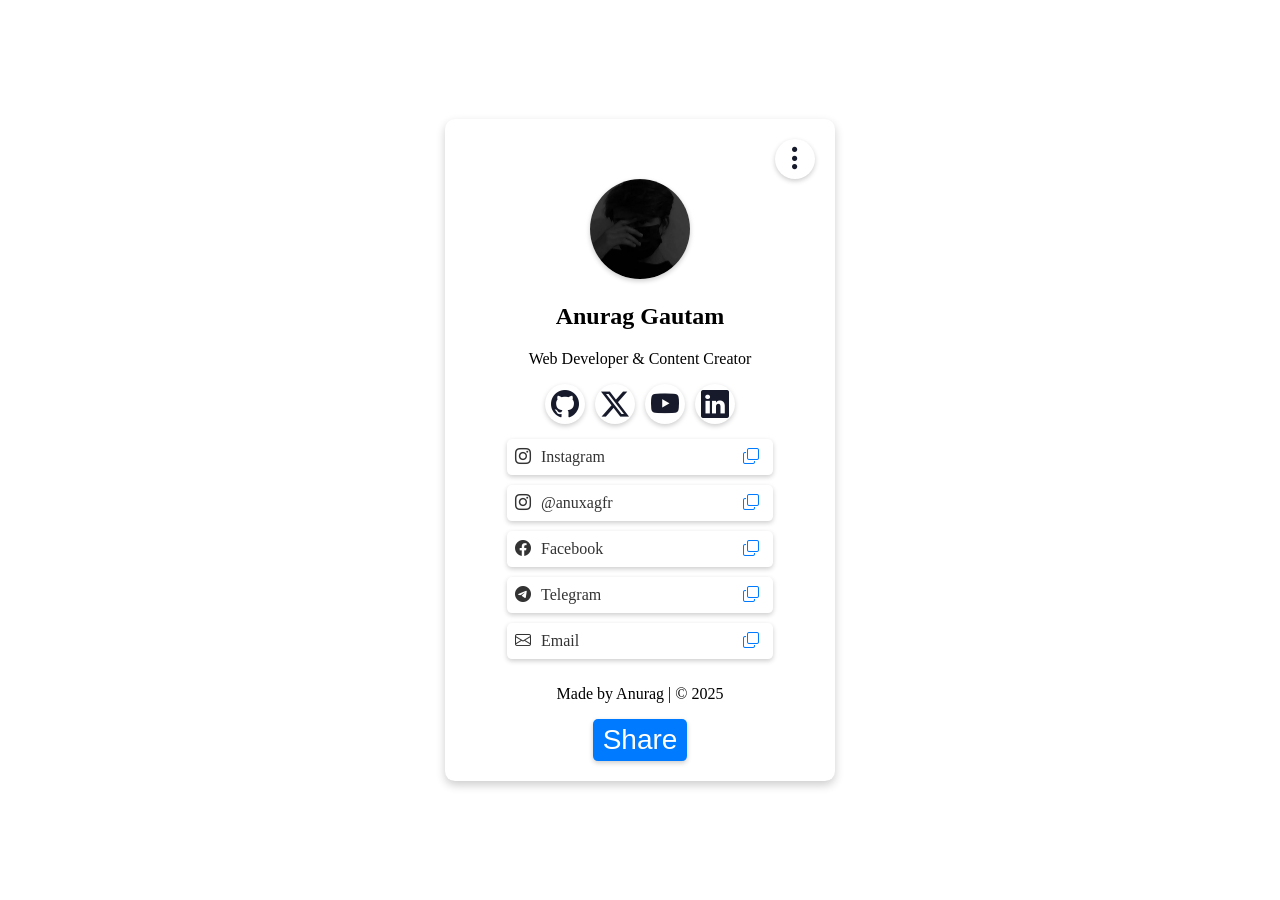
==== index.html @ 5f19647d "Update index.html" ====
<!DOCTYPE html>
<html lang="en">
<head>
    <meta charset="UTF-8">
    <meta name="viewport" content="width=device-width, initial-scale=1.0">
    <title>Social Media Share with Slider, Names & QR Code</title>
     <!-- Bootstrap Icons -->
    <link rel="stylesheet" href="https://cdn.jsdelivr.net/npm/bootstrap-icons@1.11.3/font/bootstrap-icons.min.css">
   
       
    <!-- Swiper.js CSS -->
    <link rel="stylesheet" href="https://cdn.jsdelivr.net/npm/swiper@11/swiper-bundle.min.css"/>

    <script src="https://cdnjs.cloudflare.com/ajax/libs/qrcodejs/1.0.0/qrcode.min.js"></script>
    <link rel="stylesheet" href="styles.css">
</head>
<body>     
    
     
    <div class="profile-card">
        
      <div class="share-btn-box">
          <button onclick="openSharePopup()" class="share-btn share-all">
        <i class="bi bi-three-dots-vertical"></i>
        </button>
   
      </div>
        <img src="image.jpeg" alt="Profile Image" class="profile-img">
        <h2>Anurag Gautam</h2>
        <p>Web Developer & Content Creator</p>
        
        
        <div class="share-container">
         <a href="https://github.com/anuxagfr" target="_blank" class="">
                        <i class="bi bi-github share-btn "></i>
                    </a>
                       <a href="https://x.com/anuxagfr" target="_blank"><i class="bi bi-twitter-x  share-btn"></i>
       
         <a href="https://youtube.com/@venomxeditz" target="_blank"><i class="bi bi-youtube share-btn"></i></a>
    
         <a href="https://www.linkedin.com/in/anragxgautam" target="_blank"><i class="bi bi-linkedin share-btn"></i></a>
            
      </div>
        
        <div class="social-icons">
            <div class="social-item">
                <a href="https://instagram.com/web_code.x" target="_blank"><i class="bi bi-instagram"></i> Instagram</a>
                <button onclick="copyLink('https://instagram.com/web_code.x')">   <i class="bi bi-copy"></i></button>
            </div>
                   <div class="social-item">
                 
                 <a href="https://instagram.com/anuxagfr" target="_blank"><i class="bi bi-instagram"></i> @anuxagfr</a>

                  <button onclick="copyLink('https://instagram.com/anuxagfr')">   <i class="bi bi-copy"></i></button>
                
            </div>
      <div class="social-item">
                <a href="https://facebook.com" target="_blank"><i class="bi bi-facebook"></i> Facebook</a>
                <button onclick="copyLink('https://facebook.com')">   <i class="bi bi-copy"></i></button>
            </div>
            <div class="social-item">
                <a href="https://t.me/web_codex" target="_blank"><i class="bi bi-telegram"></i> Telegram</a>
                
                
                
                <button onclick="copyLink('https://t.me/web_codex')">   <i class="bi bi-copy"></i></button>
                
            </div>
               <div class="social-item">
                 
              <a href="mailto:editzofficial94@gmail.com"><i class="bi bi-envelope"></i> Email</a>
    
                  <button onclick="copyLink('https://telegram.me')">   <i class="bi bi-copy"></i></button>
                
            </div>
        </div>

      
        
    <!-- Share Popup -->
  
  
        
    <div id="sharePopup" class="popup">
        
        <div class="popup-content">
               <span class="close" onclick="closeSharePopup()"><i class="bi bi-x-circle"></i></span>
  <h3 id="sharePopup-h3">Share This Page</h3>
  
            <!-- 
               <span class="close" onclick="closeSharePopup()"><i class="bi bi-x-circle"></i></span>
   
           <h3>Share This Page</h3>
   
     -->          
 <div id="qr-container"class="container5">
  
            <h3>Scan QR Code</h3>
                 <div id="qrcode"></div>
            <br>
     <small>https://anuxagfr.github.io/Anurag-Gautam</small>
               
   </div>
      
      
 <div class="container3">
          
 <div class="seiper-container2">
         <div class="swiper-wrapper">
            <div class="swiper-slide">
           
                <div class="share-btn share-all" onclick="universalShare()"><i class="bi bi-share-fill"></i> 
    </div>
                <span class="social-name">share</span>
                
                </div></div>
          

            </div>
    
    <!-- Swiper Slider -->
    <div class="swiper-container">
        <div class="swiper-wrapper">
            <div class="swiper-slide">
                
            
                <div class="share-btn copy-link" onclick="copyLink()"><i class="bi bi-link-45deg"></i></div>
                <span class="social-name">Copy Link</span>
            </div>
                 <div class="swiper-slide">
                <div class="share-btn qr-code" onclick="generateQRCode()"><i class="bi bi-qr-code"></i></div>
                <span class="social-name">QR Code</span>
            </div>
       
           
            <div class="swiper-slide">
                <div class="share-btn x" onclick="shareOnX()">
                <i class="bi bi-twitter-x"></i>
                </div>
                <span class="social-name">Twitter</span>
            </div>
            <div class="swiper-slide">
                <div class="share-btn facebook" onclick="shareOnFacebook()">
                <i class="bi bi-facebook"></i>
                </div>
                <span class="social-name">Facebook</span>
            </div>
            <div class="swiper-slide">
                <div class="share-btn whatsapp" onclick="shareOnWhatsApp()">
                    <img class="icon" src="https://upload.wikimedia.org/wikipedia/commons/6/6b/WhatsApp.svg" alt="WhatsApp">
                </div>
                <span class="social-name">WhatsApp</span>
            </div>
             <div class="swiper-slide">
                <div class="share-btn telegram" onclick="shareOnTelegram()">
                    <img class="icon" src="https://upload.wikimedia.org/wikipedia/commons/8/82/Telegram_logo.svg" alt="Telegram">
                </div>
                <span class="social-name">Telegram</span>
            </div>
            <div class="swiper-slide">
                <div class="share-btn instagram" onclick="shareOnInstagram()">
                    <img class="icon" src="https://upload.wikimedia.org/wikipedia/commons/a/a5/Instagram_icon.png" alt="Instagram">
                </div>
                <span class="social-name">Instagram</span>
            </div>
        </div>
    </div>
</div>    
 </div>
    </div>
    <footer>
            <p>Made by Anurag | © 2025</p>
        </footer>
            <button class="share-btn1" onclick="shareLink()">Share</button>
   
    
  
    <!-- Swiper.js Script -->
     <script src="https://cdn.jsdelivr.net/npm/swiper@11/swiper-bundle.min.js"></script>

   
    <script>
        // Initialize Swiper Slider
        var swiper = new Swiper('.swiper-container', {
            slidesPerView:4,
            spaceBetween:10,
            //loop: true,
            autoplay: {
                delay: 2000,
                disableOnInteraction: false
            }
        });

        const currentURL = window.location.href;

        function copyLink() {
            navigator.clipboard.writeText(currentURL).then(() => {
                alert("Link copied to clipboard! You can paste it in your Instagram story or bio.");
            });
        }
        
// Open Share Popup
function openSharePopup() {
    document.getElementById("sharePopup").style.display = "flex";
}

// Close Share Popup
function closeSharePopup() {
    document.getElementById("sharePopup").style.display = "none";
}

        function shareOnX() {
            window.open(`https://twitter.com/intent/tweet?url=${encodeURIComponent(currentURL)}`, "_blank");
        }

        function shareOnFacebook() {
            window.open(`https://www.facebook.com/sharer/sharer.php?u=${encodeURIComponent(currentURL)}`, "_blank");
        }

        function shareOnWhatsApp() {
            window.open(`https://api.whatsapp.com/send?text=${encodeURIComponent(currentURL)}`, "_blank");
        }

        function shareOnLinkedIn() {
            window.open(`https://www.linkedin.com/sharing/share-offsite/?url=${encodeURIComponent(currentURL)}`, "_blank");
        }

        function shareOnTelegram() {
            window.open(`https://t.me/share/url?url=${encodeURIComponent(currentURL)}`, "_blank");
        }

        function shareOnReddit() {
            window.open(`https://www.reddit.com/submit?url=${encodeURIComponent(currentURL)}`, "_blank");
        }

        function shareByEmail() {
            window.location.href = `mailto:?subject=Check this out!&body=${encodeURIComponent(currentURL)}`;
        }

        function shareOnInstagram() {
            copyLink();  
            window.open(`https://www.instagram.com/`, "_blank");
        }

function generateQRCode() {
    let qrContainer = document.getElementById("qr-container");
    let qrCodeDiv = document.getElementById("qrcode");

    qrContainer.style.display = "block"; // Show the QR section
    qrCodeDiv.innerHTML = ""; // Clear old QR Code before generating a new one

    new QRCode(qrCodeDiv, {
        text: "https://anuxagfr.github.io/Anurag-Gautam", // Your correct URL
        width: 150,
        height: 150,
        colorDark: "#000000", // Black foreground
        colorLight: "#ffffff", // White background
        correctLevel: QRCode.CorrectLevel.H // High error correction
    });
}        function universalShare() {
            if (navigator.share) {
                navigator.share({
                    title: document.title,
                    text: "Check this out!",
                    url: currentURL
                }).catch((error) => console.log("Error sharing:", error));
            } else {
                alert("Sharing not supported on this device. Try copying the link instead.");
            }
        }
        
        
        
        
               function shareLink() {
    if (navigator.share) {
        navigator.share({
            title: "Check out Anurag's Links",
            text: "Here are my social media and project links!",
            url: window.location.href
        }).then(() => {
            console.log("Thanks for sharing!");
        }).catch(console.error);
    } else {
    openSharePopup()
        alert("Your browser does not support sharing.");
    }
}

    </script>

</body>
</html>
---- styles.css ----
/* Light Mode */
:root {
    --bg-color: #f4f4f4;
    --text-color: #333;
    --card-bg: white;
    --btn-bg: #007bff;
    --btn-text: white;
    --shadow-color: rgba(0, 0, 0, 0.2);
}

/* Dark Mode */
.dark-mode {
    --bg-color: #1e1e1e;
    --text-color: #fff;
    --card-bg: #2a2a2a;
    --btn-bg: #00aaff;
    --btn-text: #000;
    --shadow-color: rgba(255, 255, 255, 0.2);
}

/* General Styles 
body {
    font-family: Arial, sans-serif;
    background-color: var(--bg-color);
    color: var(--text-color);
    display: flex;
    flex-direction: column;
    align-items: center;
    justify-content: center;
    height: 100vh;
    margin: 0;
    transition: background 0.3s ease-in-out, color 0.3s ease-in-out;
}
*/
/* Theme Toggle Button */
#theme-toggle {
    position: absolute;
    top: 15px;
    right: 15px;
    padding: 8px 15px;
    border: none;
    cursor: pointer;
    font-size: 16px;
    border-radius: 5px;
    background: var(--btn-bg);
    color: var(--btn-text);
    transition: background 0.3s ease-in-out, transform 0.3s ease-in-out;
}


#theme-toggle:hover {
    transform: scale(1.1);
}

/* Profile Card */
.profile-card {
    background: var(--card-bg);
    padding: 20px;    
    text-align: center;
    border-radius: 10px;
    box-shadow: 0 4px 10px var(--shadow-color);
    width: 350px;
    transition: background 0.3s ease-in-out, box-shadow 0.3s ease-in-out;
    position: fixed;
    top: 50%;
    left: 50%;
    transform: translate(-50%, -50%);
        
}

.profile-img {
    width: 100px;
    height: 100px;
    border-radius: 50%;
    object-fit: cover;
    transition: transform 0.3s ease-in-out;
    box-shadow: 0 2px 5px var(--shadow-color);
}

.profile-img:hover {
    transform: scale(1.1);
}

/* Social Icons */
.social-icons {
    margin: 15px 0;
    display: flex;
    flex-direction: column;
    align-items: center;
}

.social-item {
    display: flex;
    align-items: center;
    justify-content: space-between;
    width: 250px;
    padding: 8px;
    background: var(--card-bg);
    border-radius: 5px;
    margin-bottom: 10px;
    box-shadow: 0 2px 5px var(--shadow-color);
    transition: transform 0.3s ease-in-out, background 0.3s ease-in-out, box-shadow 0.3s ease-in-out;
}

.social-item:hover {
    background:#7073e0;
    transform: scale(1.05);
    box-shadow: 0 4px 10px var(--shadow-color);
}

.social-item a {
    display: flex;
    align-items: center;
    gap: 10px;
    font-size: 16px;
    text-decoration: none;
    color: var(--text-color);
}

a {
    
    text-decoration: none;
}

.social-item button {
    border: none;
    background: none;
    font-size: 16px;
    cursor: pointer;
    color: var(--btn-bg);
    transition: color 0.3s ease-in-out, transform 0.3s ease-in-out;
}

.social-item button:hover {
    color: #ff4081;
    transform: scale(1.1);
}


.share-btn:hover {
      background:#7073e0;
    color:#ffffff;
    transform: scale(1.1);
}

 .share-container {
            display: flex;
            justify-content: center;
            gap: 10px;
        }
        
        /* Share Button */
.share-btn {
   
    color:#161a2b;
    border: none;
    font-size: 28px;
    cursor: pointer;
    transition: background 0.3s ease-in-out, transform 0.3s ease-in-out;
    box-shadow: 0 2px 5px var(--shadow-color);
    width: 40px;
    height: 40px;
    border-radius: 50%;            
    display: flex;
    justify-content: center;
    align-items: center;
        
}
       .share-btn1 {
    background: var(--btn-bg);
    color: var(--btn-text);
    border: none;
    padding: 5px 10px;
    font-size: 28px;
    cursor: pointer;
    border-radius: 5px;
    transition: background 0.3s ease-in-out, transform 0.3s ease-in-out;
    box-shadow: 0 2px 5px var(--shadow-color);
}
        
        /* share box1*/
        
        .seiper-container2 {
            width: 100px;
            background: var(--card-bg);
            overflow: hidden;
            border-radius: 10px 0px 0px 10px ;
            
        }
        
        /* share box2*/
        
        .swiper-container {
            width:100%;
            background: var(--card-bg);            
            overflow: hidden;
            border-radius: 0px 10px 10px 0px ;
        
        }
        
        
        .container3 {
            width: 100%;
            height: 80px;
            max-width: 350px;
            display: flex;  
            background: var(--card-bg);
            overflow: hidden;
            border-radius: 10px 10px 10px 10px ;
           
        }
        
        /* Scan QR Code box */
        .container5 {
         width:auto;
         margin:0px auto;
         display: flex;  
         background: var(--card-bg);
         overflow: hidden;
         border-radius: 10px 10px 10px 10px ;
           
        }
        
        .swiper-wrapper {
            display: flex;
        }
        .swiper-slide {
            display: flex;  
            margin-top: 5px;
            flex-direction: column;
            align-items: center;
            text-align: center;
        }
        .share-btn {
            width: 40px;
            height: 40px;
            border-radius: 50%;
            display: flex;
            justify-content: center;
            align-items: center;
            cursor: pointer;
            float: right;
            transition: transform 0.2s;}
     
     
 .share-btn:hover {transform: scale(1.1);}
      .copy-link{ background: #ffffff; }
      .x        { background: #ffffff; }
      .share-all{ background: #ffffff; }
      .facebook { background: #1877F2; }
      .whatsapp { background: #25D366; }
      .linkedin { background: #0077B5; }
      .telegram { background: #0088CC; }
      .reddit   { background: #FF4500; }
      .email    { background: #D44638; }
      .instagram{ background: #E1306C; }
      .qr-code  { background: #ffffff; }
      
      .icon {
            width: 25px;
            height: 25px;
        }
        .social-name {
            font-size: 12px;
            margin: 5px 2px ;
            font-weight: bold;
        }
        
        h3{
            
            margin: 5px;
        }
        .container4 h2{
          margin: 5px;
        }
        
        
        /* qr code  */
        
        #qr-container {
            display: none;
        }
        
#qrcode {
        display: inline-block;
        padding:5px;
        background: white; 
        border: 2px solid black; 
        border-radius: 10px;
        box-shadow: 0 4px 10px var(--shadow-color);
           
    }
     <!--        .close {
            //float: right;
            font-size: 25px;
            cursor: pointer;
        }


#qr-container {
    display: none;
    text-align: center;
    padding: 15px;
    animation: fadeIn 0.5s ease-in-out;
}

@keyframes fadeIn {
    from { opacity: 0; transform: translateY(-10px); }
    to { opacity: 1; transform: translateY(0); }
}

#qr-download {
    display: none;
    margin-top: 10px;
    padding: 8px 12px;
    background-color: #007bff;
    color: white;
    border: none;
    border-radius: 5px;
    cursor: pointer;
}

#qr-download:hover {
    background-color: #0056b3;
}
        
      -->   
        /* Share Popup */
        #sharePopup {
        display: none;
        position: fixed;
        top: 50%;
        left: 50%;
        transform: translate(-50%, -50%);
        background: var(--card-bg);
        border-radius: 10px;
        box-shadow: 0 4px 10px var(--shadow-color);
        width:auto;
        text-align: center;
        }
        
        
        .close {
            float: right;
            font-size: 25px;
            cursor: pointer;
            margin: 0 5px;
            padding-top: 2px;
        }
   
sharePopup-h3p-h3{
       
       padding-left: 30px;
   }
   
   .share-btn-box{

        width: 100%;
        height: 40px;
           
   }
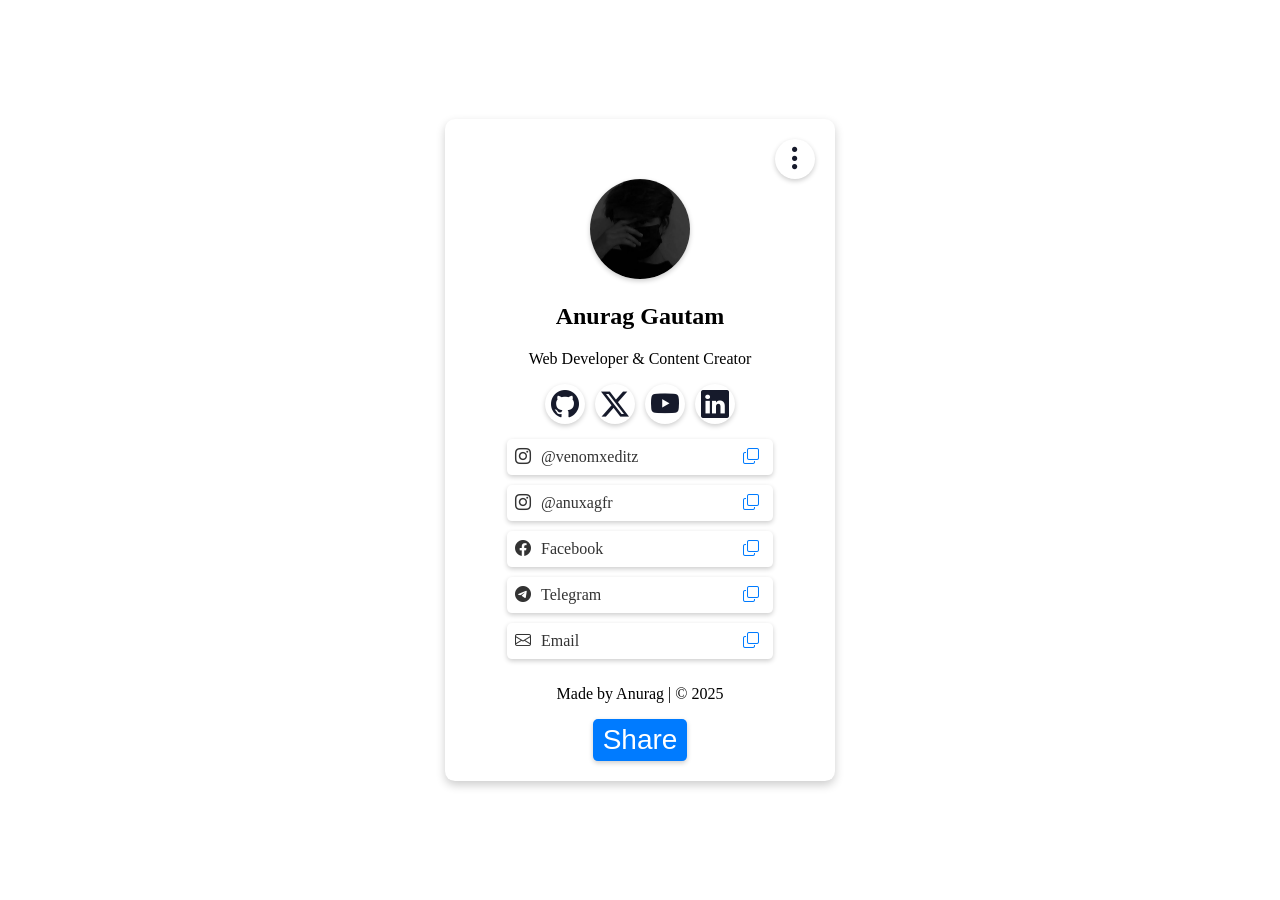
==== commit 317f8afa: "Update index.html" ====
--- a/index.html
+++ b/index.html
@@ -3,8 +3,21 @@
 <html lang="en">
 <head>
     <meta charset="UTF-8">
+     <meta name="theme-color" content="#af6aff">
+    <meta name="description" content="Connect with Anurag Gautam, a Web Developer & Content Creator. Follow on social media and explore projects.">
+<meta name="keywords" content="Anurag Gautam, web developer, content creator, GitHub, YouTube, LinkedIn, Instagram, social media links">
+<meta name="author" content="Anurag Gautam">
+<meta property="og:title" content="Anurag Gautam - Web Developer & Content Creator">
+<meta property="og:description" content="Follow Anurag Gautam on social media and explore his web development projects.">
+<meta property="og:image" content="image.jpeg">
+<meta property="og:url" content="https://anuxagfr.github.io/Anurag-Gautam">
+<meta name="twitter:card" content="summary_large_image">
+<meta name="twitter:title" content="Anurag Gautam - Web Developer & Content Creator">
+<meta name="twitter:description" content="Connect with Anurag Gautam on social media and explore his projects.">
+<meta name="twitter:image" content="image.jpeg"><meta name="google-site-verification" content="ikoU27rQb4NJXmglJZqphFencE-uosRfHEchhxUgMw0" />
+
     <meta name="viewport" content="width=device-width, initial-scale=1.0">
-    <title>Social Media Share with Slider, Names & QR Code</title>
+    <title>Anurag Gautam Social Media profile</title>
      <!-- Bootstrap Icons -->
     <link rel="stylesheet" href="https://cdn.jsdelivr.net/npm/bootstrap-icons@1.11.3/font/bootstrap-icons.min.css">
    
@@ -39,14 +52,14 @@
        
          <a href="https://youtube.com/@venomxeditz" target="_blank"><i class="bi bi-youtube share-btn"></i></a>
     
-         <a href="https://www.linkedin.com/in/anragxgautam" target="_blank"><i class="bi bi-linkedin share-btn"></i></a>
+         <a href="https://www.linkedin.com/in/anurag-dm" target="_blank"><i class="bi bi-linkedin share-btn"></i></a>
             
       </div>
         
         <div class="social-icons">
             <div class="social-item">
-                <a href="https://instagram.com/web_code.x" target="_blank"><i class="bi bi-instagram"></i> Instagram</a>
-                <button onclick="copyLink('https://instagram.com/web_code.x')">   <i class="bi bi-copy"></i></button>
+                <a href="https://www.instagram.com/venomxeditz" target="_blank"><i class="bi bi-instagram"></i> @venomxeditz</a>
+                <button onclick="copyLink('https://www.instagram.com/venomxeditz')">   <i class="bi bi-copy"></i></button>
             </div>
                    <div class="social-item">
                  
@@ -56,8 +69,8 @@
                 
             </div>
       <div class="social-item">
-                <a href="https://facebook.com" target="_blank"><i class="bi bi-facebook"></i> Facebook</a>
-                <button onclick="copyLink('https://facebook.com')">   <i class="bi bi-copy"></i></button>
+                <a href="https://www.facebook.com/share/1ETNJeAhR2/" target="_blank"><i class="bi bi-facebook"></i> Facebook</a>
+                <button onclick="copyLink('https://www.facebook.com/share/1ETNJeAhR2/')">   <i class="bi bi-copy"></i></button>
             </div>
             <div class="social-item">
                 <a href="https://t.me/web_codex" target="_blank"><i class="bi bi-telegram"></i> Telegram</a>
@@ -71,7 +84,7 @@
                  
               <a href="mailto:editzofficial94@gmail.com"><i class="bi bi-envelope"></i> Email</a>
     
-                  <button onclick="copyLink('https://telegram.me')">   <i class="bi bi-copy"></i></button>
+                  <button onclick="copyLink('editzofficial94@gmail.com')">   <i class="bi bi-copy"></i></button>
                 
             </div>
         </div>
